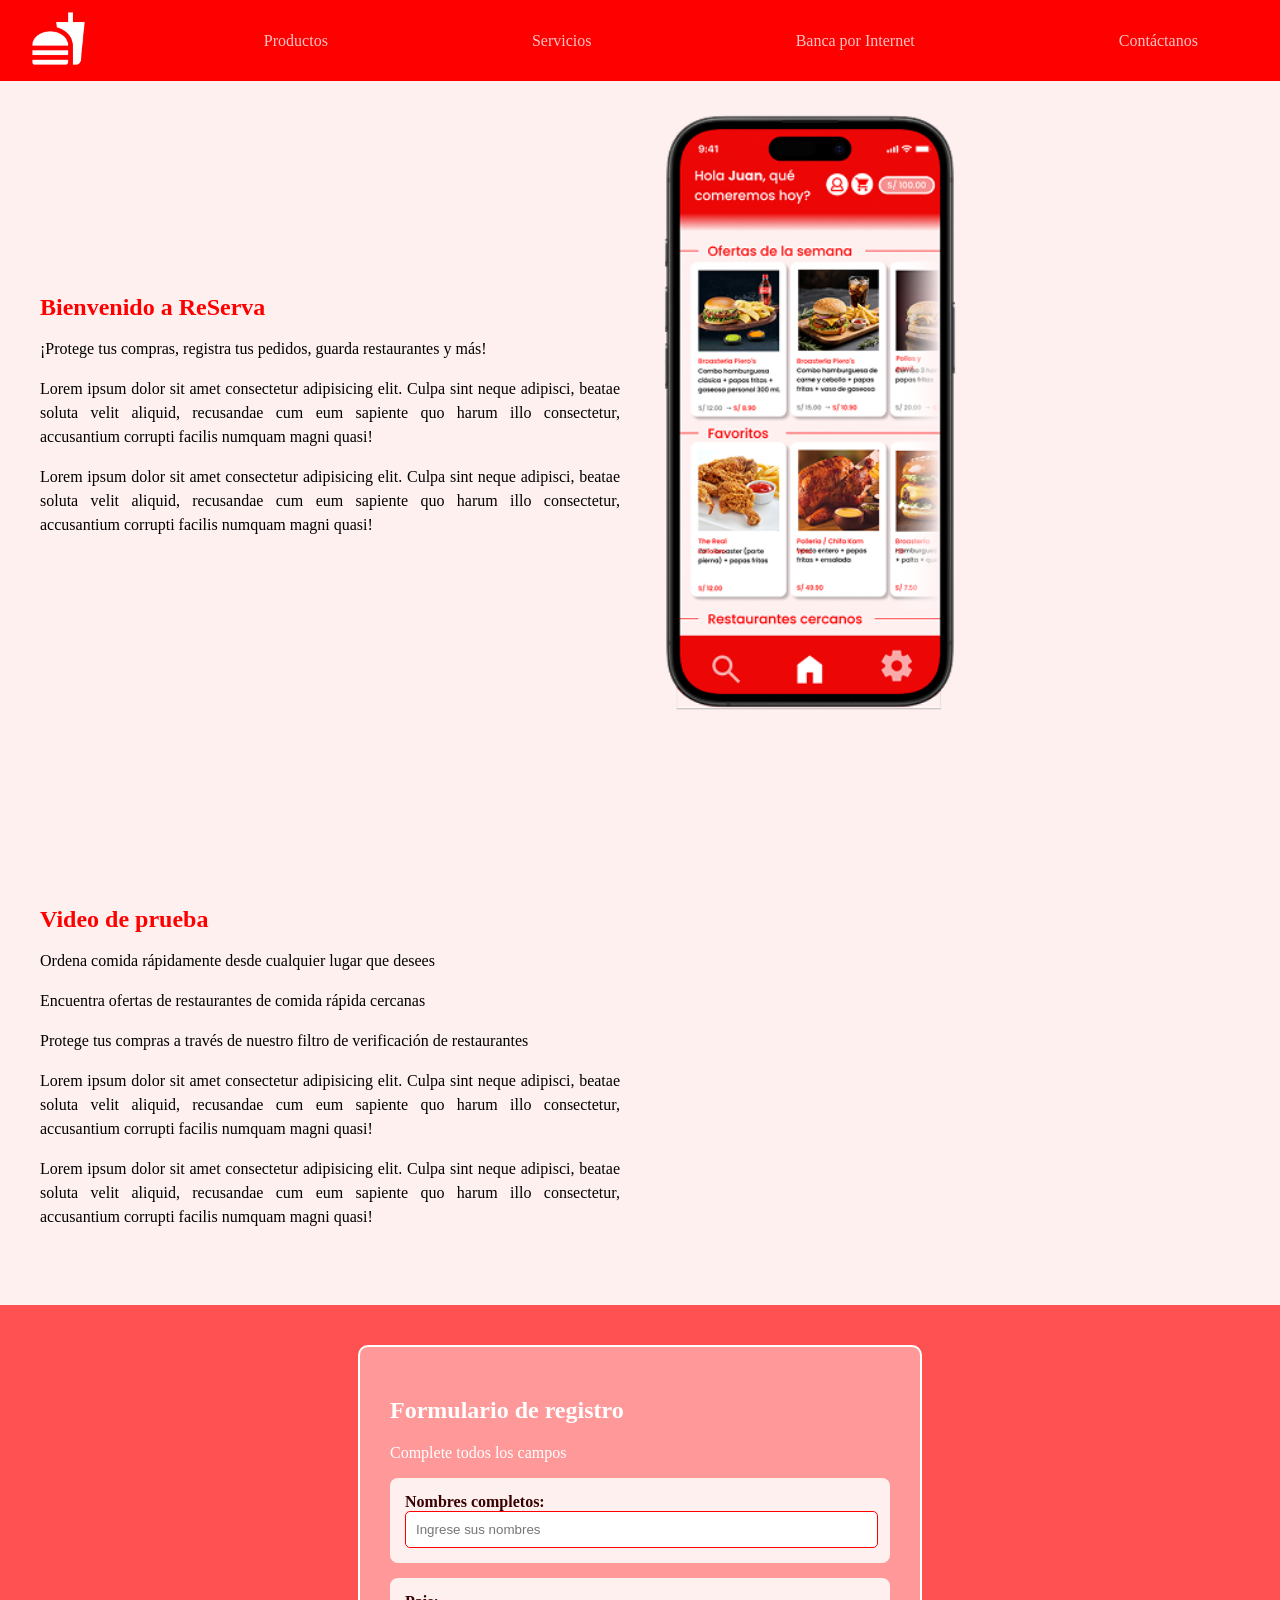
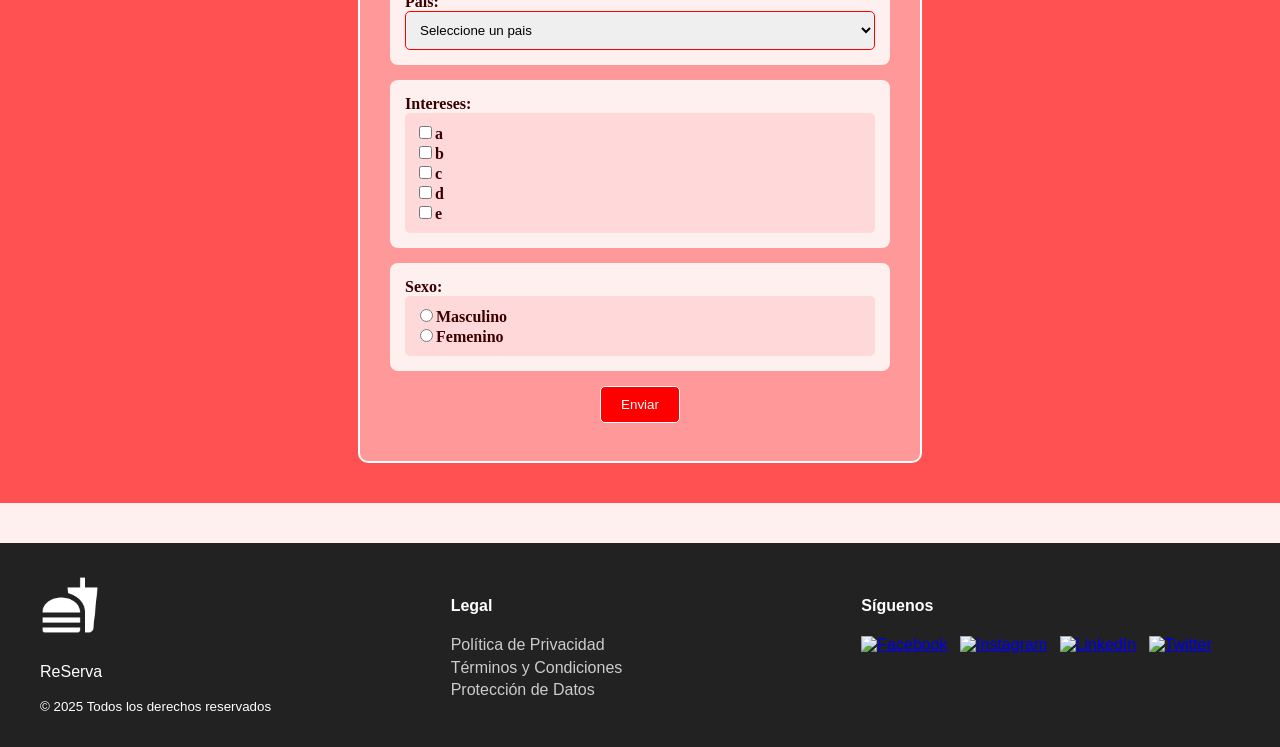
==== index.html @ 0a6ad951 "Add files via upload" ====
<!DOCTYPE html>
<html lang="en">
  <head>
    <meta charset="UTF-8" />
    <meta name="viewport" content="width=device-width, initial-scale=1.0" />
    <meta http-equiv="X-UA-Compatible" content="ie=edge" />
    <title>HTML + CSS</title>
    <link rel="stylesheet" href="styles.css" />
    <link rel="stylesheet" href="Pie.css" />
  </head>
  <body>
    <!-- Sección de logo y menús -->
    <nav class="topheader">
      <a href="" class="logo">
        <img
          height=""
          width=""
          src="img/material-symbols_fastfood.png"
          alt=""
        />
      </a>
      <ul class="Menu-Horizontal">
        <li><a href="">Productos</a></li>
        <li>
          <a href="">Servicios</a>
          <ul class="Menu-Vertical">
            <li><a href="">Pago Servicios</a></li>
            <li><a href="">Pago Impuestos</a></li>
            <li><a href="">Transferencias</a></li>
            <li><a href="">Financieras</a></li>
          </ul>
        </li>
        <li><a href="">Banca por Internet</a></li>
        <li><a href="">Contáctanos</a></li>
      </ul>
    </nav>
    <!-- Sección productos -->
    <section class="seccion-productos">
      <div class="div-gral-prod">
        <div class="div-prod-texto">
          <h1>Bienvenido a ReServa</h1>
          <p>
            ¡Protege tus compras, registra tus pedidos, guarda restaurantes y
            más!
          </p>
          <p>
            Lorem ipsum dolor sit amet consectetur adipisicing elit. Culpa sint
            neque adipisci, beatae soluta velit aliquid, recusandae cum eum
            sapiente quo harum illo consectetur, accusantium corrupti facilis
            numquam magni quasi!
          </p>
          <p>
            Lorem ipsum dolor sit amet consectetur adipisicing elit. Culpa sint
            neque adipisci, beatae soluta velit aliquid, recusandae cum eum
            sapiente quo harum illo consectetur, accusantium corrupti facilis
            numquam magni quasi!
          </p>
        </div>
        <div class="div-prod-img">
          <img src="img/Group-30-1.png" alt="Celular con la app" />
        </div>
      </div>
    </section>
    <!-- Sección Banca -->
    <section class="seccion-banca">
      <div class="div-gral-banca">
        <div class="div-banca-texto">
          <h1>Video de prueba</h1>
          <p>Ordena comida rápidamente desde cualquier lugar que desees</p>
          <p>Encuentra ofertas de restaurantes de comida rápida cercanas</p>
          <p>
            Protege tus compras a través de nuestro filtro de verificación de
            restaurantes
          </p>
          <p>
            Lorem ipsum dolor sit amet consectetur adipisicing elit. Culpa sint
            neque adipisci, beatae soluta velit aliquid, recusandae cum eum
            sapiente quo harum illo consectetur, accusantium corrupti facilis
            numquam magni quasi!
          </p>
          <p>
            Lorem ipsum dolor sit amet consectetur adipisicing elit. Culpa sint
            neque adipisci, beatae soluta velit aliquid, recusandae cum eum
            sapiente quo harum illo consectetur, accusantium corrupti facilis
            numquam magni quasi!
          </p>
        </div>
        <div class="div-banca-video">
          <iframe
            width="560"
            height="315"
            src="https://www.youtube.com/embed/U0dW24WEgvE?si=F__KaUR1yW2EJbVD"
            title="YouTube video player"
            frameborder="0"
            allow="accelerometer; autoplay; clipboard-write; encrypted-media; gyroscope; picture-in-picture; web-share"
            referrerpolicy="strict-origin-when-cross-origin"
            allowfullscreen
          ></iframe>
        </div>
      </div>
    </section>
    <!-- Seccion contactanos -->
    <section class="seccion-formulario">
      <div class="div-cont-formulario">
        <h2>Formulario de registro</h2>
        <p>Complete todos los campos</p>
        <form class="formulario-registro">
          <!-- label/input -->
          <div class="campo">
            <label for="nombre">Nombres completos:</label>
            <input
              class="camp-text"
              type="text"
              id="nombre"
              name="nombre"
              placeholder="Ingrese sus nombres"
            />
          </div>
          <!-- menu desplegable -->
          <div class="campo">
            <label for="nombre">Pais:</label>
            <select id="pais" name="pais" class="campo-pais-align">
              <option value="">Seleccione un pais</option>
              <option value="peru">Peru</option>
              <option value="argentina">Argentina</option>
              <option value="colombia">Colombia</option>
              <option value="uruguay">Uruguay</option>
            </select>
          </div>
          <!-- checkbox -->
          <div class="campo">
            <label>Intereses:</label>
            <ul class="lista-checkbox">
              <li>
                <label
                  ><input type="checkbox" name="intereses" value="a" />a</label
                >
              </li>
              <li>
                <label
                  ><input type="checkbox" name="intereses" value="b" />b</label
                >
              </li>
              <li>
                <label
                  ><input type="checkbox" name="intereses" value="c" />c</label
                >
              </li>
              <li>
                <label
                  ><input type="checkbox" name="intereses" value="d" />d</label
                >
              </li>
              <li>
                <label
                  ><input type="checkbox" name="intereses" value="e" />e</label
                >
              </li>
            </ul>
          </div>
          <!-- redio -->
          <div class="campo">
            <label>Sexo:</label>
            <ul class="lista-radio">
              <li>
                <label
                  ><input
                    type="radio"
                    name="sexo"
                    value="masculino"
                  />Masculino</label
                >
              </li>
              <li>
                <label
                  ><input
                    type="radio"
                    name="sexo"
                    value="femenino"
                  />Femenino</label
                >
              </li>
            </ul>
          </div>
          <div class="boton-align">
            <button type="submit">Enviar</button>
          </div>
        </form>
      </div>
    </section>
    <!-- PIE DE PAGINA -->

    <section id="footer">
      <footer class="footer">
        <div class="footer-container">
          <!-- Logo y nombre de sitio -->
          <div class="footer-brand">
            <img
              src="img/material-symbols_fastfood.png"
              alt="Logo"
              class="footer-logo"
            />
            <p>ReServa</p>
            <small>© 2025 Todos los derechos reservados</small>
          </div>

          <!-- Enlaces legales -->
          <div class="footer-links">
            <h4>Legal</h4>
            <a href="/Documentos/3.politica-privacidad.pdf"
              >Política de Privacidad</a
            >
            <!-- Dentro de href llama a un documento pdf con la poltica-->
            <a href="documentos/obtenerDocumento.pdf">Términos y Condiciones</a>
            <!-- Dentro de href llama a un documento pdf con los terminos y condiciones-->
            <a href="/Documentos/LeyProteccionDatos.pdf">Protección de Datos</a>
          </div>

          <!-- Redes sociales con íconos personalizados -->
          <div class="footer-social">
            <h4>Síguenos</h4>
            <a href="#"
              ><img
                src="https://cdn-icons-png.flaticon.com/512/145/145802.png"
                alt="Facebook"
                class="social-icon"
            /></a>
            <a href="#"
              ><img
                src="https://cdn-icons-png.flaticon.com/512/145/145812.png"
                alt="Instagram"
                class="social-icon"
            /></a>
            <a href="#"
              ><img
                src="https://cdn-icons-png.flaticon.com/512/145/145807.png"
                alt="LinkedIn"
                class="social-icon"
            /></a>
            <a href="#"
              ><img
                src="https://cdn-icons-png.flaticon.com/512/145/145806.png"
                alt="Twitter"
                class="social-icon"
            /></a>
          </div>
        </div>
      </footer>
    </section>
  </body>
</html>
---- styles.css ----
/* Seccion de logo y menus */
.topheader {
  position: fixed;
  background-color: red;
  width: 100%;
  display: flex;
  align-items: center;
  justify-content: space-between;
  padding: 0 1.25rem;
}

body {
  background-color: rgb(255, 240, 240);
  margin: 0;
}

.Menu-Horizontal {
  list-style: none;
  display: flex;
  justify-content: space-around;
  width: 100%;
}

.Menu-Horizontal li a {
  display: block;
  text-decoration: none;
  color: rgb(255, 195, 195);
}

.Menu-Horizontal li a:hover {
  color: white;
  font-size: 1.563rem;
}

.Menu-Vertical {
  padding: 0;
  position: absolute;
  display: none;
  list-style: none;
  width: 9.375rem;
  background-color: rgb(248, 189, 189);
}

.Menu-Horizontal li:hover .Menu-Vertical {
  display: block;
}

.Menu-Vertical li a {
  padding: 0.938rem 0.938rem 0.938rem 0.938rem;
  color: white;
}

.Menu-Vertical li:hover {
  background-color: white;
}

.Menu-Vertical li a:hover {
  color: red;
}

.logo {
  padding: 0.625rem 0.625rem 0.625rem 0.625rem;
}

.logo img {
  width: 70%;
}

/* Seccion productos */
.seccion-productos {
  padding: 6.875rem 1.25rem;
  background-color: rgb(255, 240, 240);
}

.div-gral-prod {
  display: flex;
  justify-content: space-between;
  align-items: center;
  max-width: 75rem;
  margin: 0 auto;
  gap: 2.5rem; /* Separacion de las dos flex (divisiones)*/
}

.div-prod-texto {
  flex: 1;
}

.div-prod-texto h1 {
  color: red;
  margin-bottom: 0.938rem;
}

.div-prod-texto p {
  color: black;
  line-height: 1.5;
  text-align: justify;
}

.div-prod-img {
  flex: 1;
}

.div-prod-img img {
  width: 100%; /*  ancho de la pantalla */
  max-width: 18.75rem; /* pixeles maximos */
}

/* Seccion banca */
.seccion-banca {
  padding: 3.75rem 1.25rem;
  background-color: rgb(255, 240, 240);
}

.div-gral-banca {
  display: flex;
  justify-content: space-between;
  align-items: center;
  max-width: 75rem;
  margin: 0 auto;
  gap: 2.5rem;
}

.div-banca-texto {
  flex: 1;
}

.div-banca-texto h1 {
  color: red;
  margin-bottom: 0.938rem;
}

.div-banca-texto p {
  color: black;
  line-height: 1.5;
  text-align: justify;
}

.div-banca-video {
  flex: 1;
  align-items: center;
}

.div-banca-video iframe {
  width: 100%; /* ancho de la pantalla */
  max-width: 31.25rem; /* pixeles maximos */
}

.seccion-formulario {
  background-color: rgb(255, 81, 81);
  padding: 2.5rem;
  border: 0.188rem;
  display: flex;
  justify-content: center;
  margin-bottom: 2.5rem;
}

.div-cont-formulario {
  background-color: rgba(255, 165, 165, 0.863);
  padding: 1.875rem;
  border: 0.125rem solid white;
  border-radius: 0.625rem;
  width: 100%;
  max-width: 31.25rem;
  color: white;
}

.campo {
  border: 0.063rem;
  padding: 0.938rem;
  margin-bottom: 0.938rem;
  border-radius: 0.5rem;
  background-color: rgb(255, 240, 240);
}

.formulario-registro {
  display: block;
  font-weight: 600;
  margin-bottom: 0.5rem;
  color: rgb(56, 0, 0);
}

/* inputs y selects */
input[type="text"],
select {
  width: 96%;
  padding: 0.625rem;
  border: 0.063rem solid red;
  border-radius: 0.313rem;
}

.lista-checkbox,
.lista-radio {
  list-style: none;
  padding: 0.625rem;
  margin: 0;
  border: 0.063rem;
  background-color: rgba(255, 109, 109, 0.178);
  border-radius: 0.313rem;
}

button {
  background-color: red;
  padding: 0.625rem 1.25rem;
  color: white;
  border: 0.063rem solid white;
  border-radius: 0.313rem;
  cursor: pointer;
}

.boton-align {
  display: flex;
  justify-content: center;
}

.campo-pais-align {
  width: 100%;
}
---- Pie.css ----
/* Footer general */
.footer {
  background-color: #222; /* Fondo oscuro para contraste */
  color: white;
  padding: 2rem 1rem;
  font-family: "Roboto", sans-serif;
}

/* Contenedor flexible para 3 columnas */
.footer-container {
  display: flex;
  flex-direction: row;
  justify-content: space-between;
  flex-wrap: wrap;
  max-width: 75rem;
  margin: auto;
  gap: 2rem;
}

/* Marca o logotipo */
.footer-brand {
  flex: 1;
  min-width: 12.5rem;
}

.footer-logo {
  width: 3.75rem;
  height: auto;
  margin-bottom: 0.5rem;
}

/* Enlaces legales */
.footer-links {
  flex: 1;
  min-width: 12.5rem;
}

.footer-links a {
  display: block;
  color: #ccc;
  text-decoration: none;
  margin: 0.3rem 0;
}

.footer-links a:hover {
  color: #fff;
}

/* Redes sociales con íconos */
.footer-social {
  flex: 1;
  min-width: 12.5rem;
}

.social-icon {
  width: 2rem;
  height: 2rem;
  margin-right: 0.5rem;
  transition: transform 0.2s ease-in-out;
}

.social-icon:hover {
  transform: scale(1.2);
}

/* Responsive para pantallas pequeñas */
@media (max-width: 48rem) {
  .footer-container {
    flex-direction: column;
    align-items: center;
    text-align: center;
  }

  .footer-social img {
    margin-bottom: 0.5rem;
  }
}
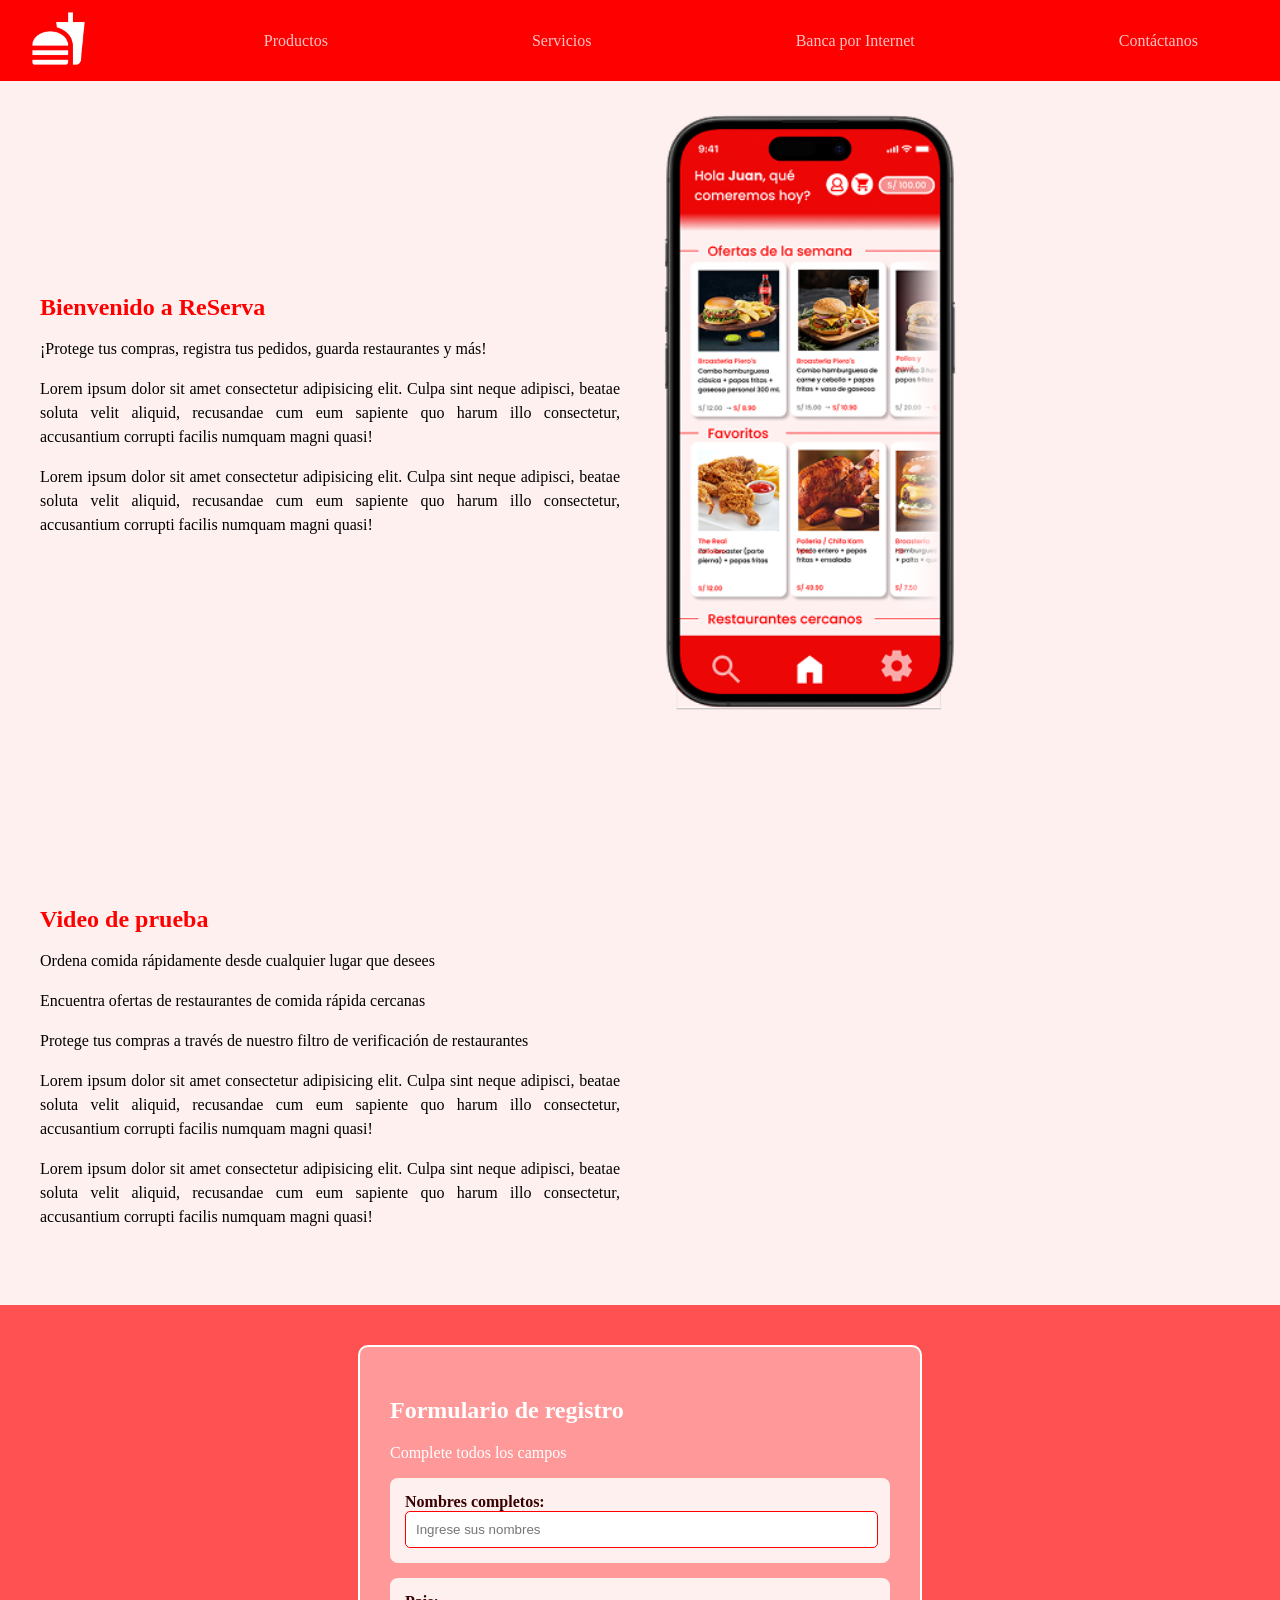
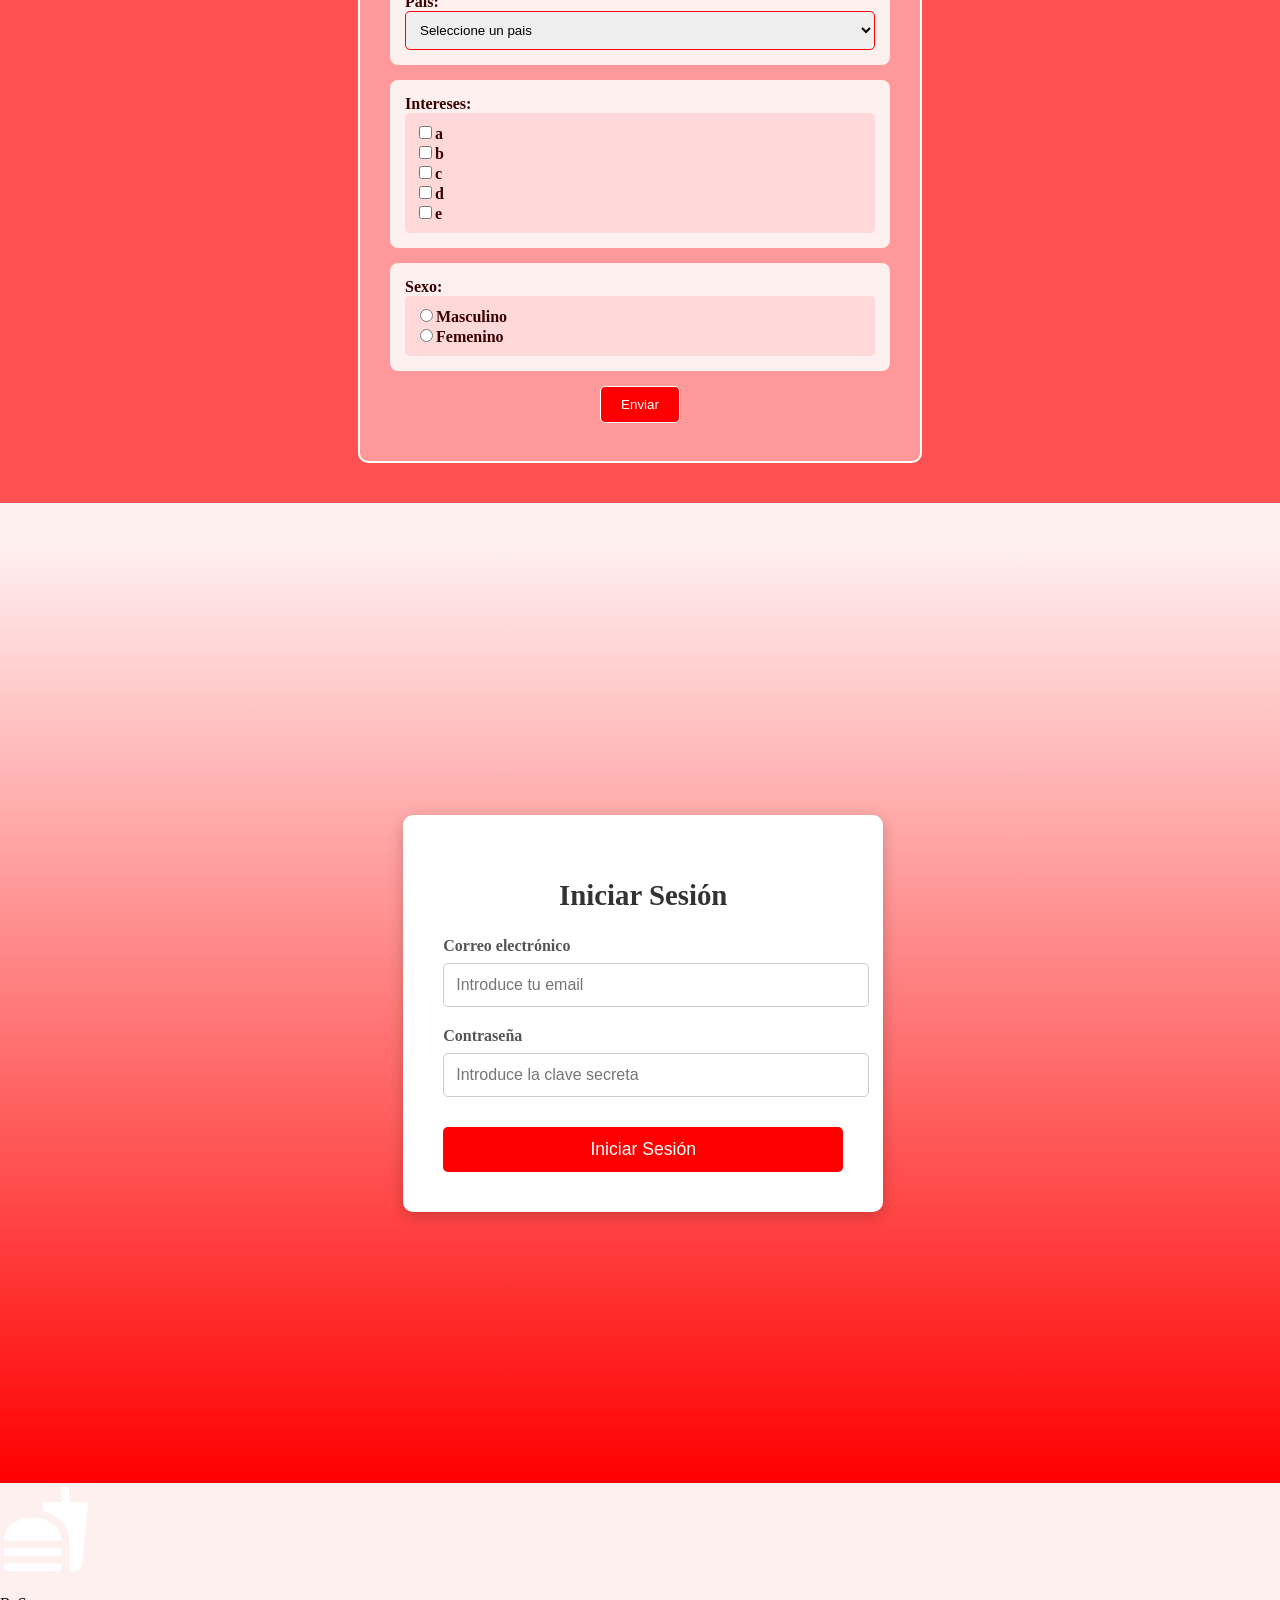
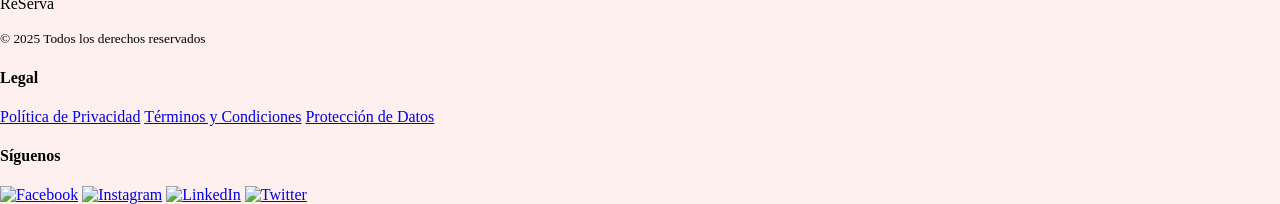
==== commit 593952ad: "se creo la seccion iniciar sesion" ====
--- a/index.html
+++ b/index.html
@@ -7,6 +7,7 @@
     <title>HTML + CSS</title>
     <link rel="stylesheet" href="styles.css" />
     <link rel="stylesheet" href="Pie.css" />
+    <link rel="stylesheet" href="login.css" />
   </head>
   <body>
     <!-- Sección de logo y menús -->
@@ -188,6 +189,38 @@
         </form>
       </div>
     </section>
+    <!-- Seccion iniciar sesion -->
+    <section class="login-container">
+      <div class="login-box">
+        <h2>Iniciar Sesión</h2>
+
+        <form onsubmit="return validarLogin(event);">
+          <div class="input-group">
+            <label for="email">Correo electrónico</label>
+            <input
+              type="email"
+              id="email"
+              name="email"
+              placeholder="Introduce tu email"
+              required
+            />
+          </div>
+
+          <div class="input-group">
+            <label for="password">Contraseña</label>
+            <input
+              type="password"
+              id="password"
+              name="password"
+              placeholder="Introduce la clave secreta"
+              required
+            />
+          </div>
+
+          <button type="submit" class="login-button">Iniciar Sesión</button>
+        </form>
+      </div>
+    </section>
     <!-- PIE DE PAGINA -->
 
     <section id="footer">
@@ -247,5 +280,6 @@
         </div>
       </footer>
     </section>
+    <script src="login.js"></script>
   </body>
 </html>
--- a/login.css
+++ b/login.css
@@ -0,0 +1,109 @@
+/* Contenedor principal: Centra el formulario */
+.login-container {
+  display: flex;
+  justify-content: center;
+  align-items: center;
+  min-height: 100vh;
+  width: 97.38%;
+  /* Fondo atractivo para la vista de escritorio */
+  background: linear-gradient(to bottom, rgb(255, 240, 240) 0%, red 100%);
+  padding: 1.25rem; /* 20px de padding */
+}
+
+/* La caja del formulario */
+.login-box {
+  background: white;
+  padding: 2.5rem; /* 40px */
+  border-radius: 0.625rem; /* 10px */
+  box-shadow: 0 0.25rem 0.9375rem rgba(0, 0, 0, 0.2); /* Sombra */
+  width: 100%;
+  max-width: 25rem; /* 400px, el ancho máximo */
+  text-align: center;
+}
+
+.login-box h2 {
+  margin-bottom: 1.5625rem; /* 25px */
+  color: #333;
+  font-size: 1.8rem;
+}
+
+/* División para agrupar Label e Input */
+.input-group {
+  margin-bottom: 1.25rem; /* 20px */
+  text-align: left;
+}
+
+.input-group label {
+  display: block;
+  margin-bottom: 0.5rem; /* 8px */
+  font-weight: bold;
+  color: #555;
+}
+
+.input-group input {
+  width: 100%;
+  padding: 0.75rem; /* 12px */
+  border: 1px solid #ccc;
+  border-radius: 0.3125rem; /* 5px */
+  font-size: 1rem;
+  transition: border-color 0.3s;
+}
+
+.input-group input:focus {
+  border-color: red;
+  outline: none;
+}
+
+/* Estilo del botón */
+.login-button {
+  width: 100%;
+  padding: 0.75rem; /* 12px */
+  border: none;
+  border-radius: 0.3125rem; /* 5px */
+  background-color: red;
+  color: white;
+  font-size: 1.1rem;
+  cursor: pointer;
+  transition: background-color 0.3s ease;
+  margin-top: 0.625rem; /* 10px */
+}
+
+.login-button:hover {
+  background-color: rgb(255, 81, 81);
+  color: rgb(255, 195, 195);
+}
+
+/* -------------------------------------- */
+/* MEDIA QUERY: RESPONSIVE MÓVILES */
+/* -------------------------------------- */
+
+/* Estilos aplicados cuando la pantalla mide 600px o menos */
+@media (max-width: 600px) {
+  /* El contenedor principal simula una vista de aplicación */
+  .login-container {
+    padding: 0; /* Quita el padding exterior */
+    background: #fff; /* Fondo blanco liso */
+    align-items: flex-start; /* Mueve el formulario arriba */
+    min-height: auto;
+  }
+
+  /* La caja del formulario se expande y pierde los adornos de tarjeta */
+  .login-box {
+    padding: 1.5rem; /* 24px de padding interno */
+    margin-top: 2rem; /* 32px de espacio superior */
+    width: 100%;
+    max-width: 100%;
+    box-shadow: none; /* Elimina la sombra */
+    border-radius: 0; /* Elimina el borde redondeado */
+    border: none;
+  }
+
+  .login-box h2 {
+    font-size: 1.7rem; /* Ajuste sutil del tamaño */
+    text-align: left;
+  }
+
+  .input-group input {
+    padding: 1rem; /* Aumenta el padding para un mejor toque táctil (16px) */
+  }
+}
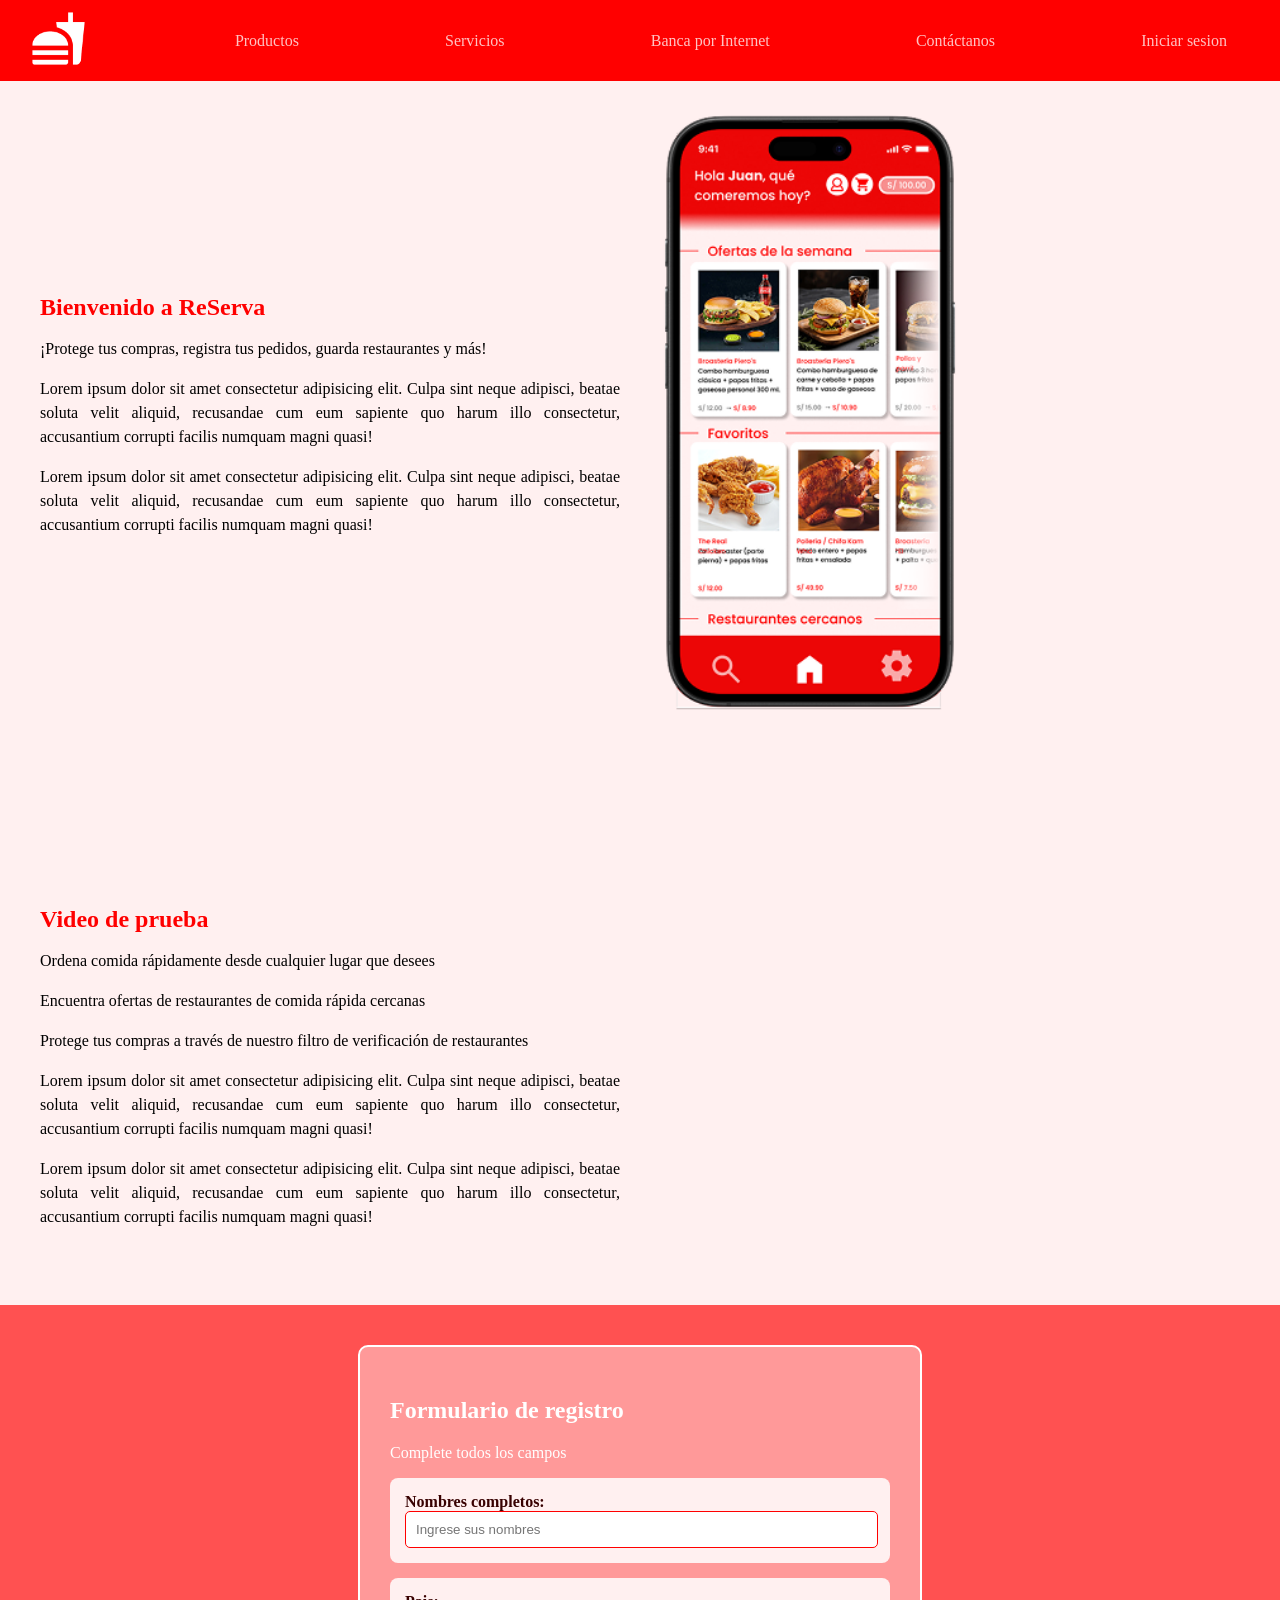
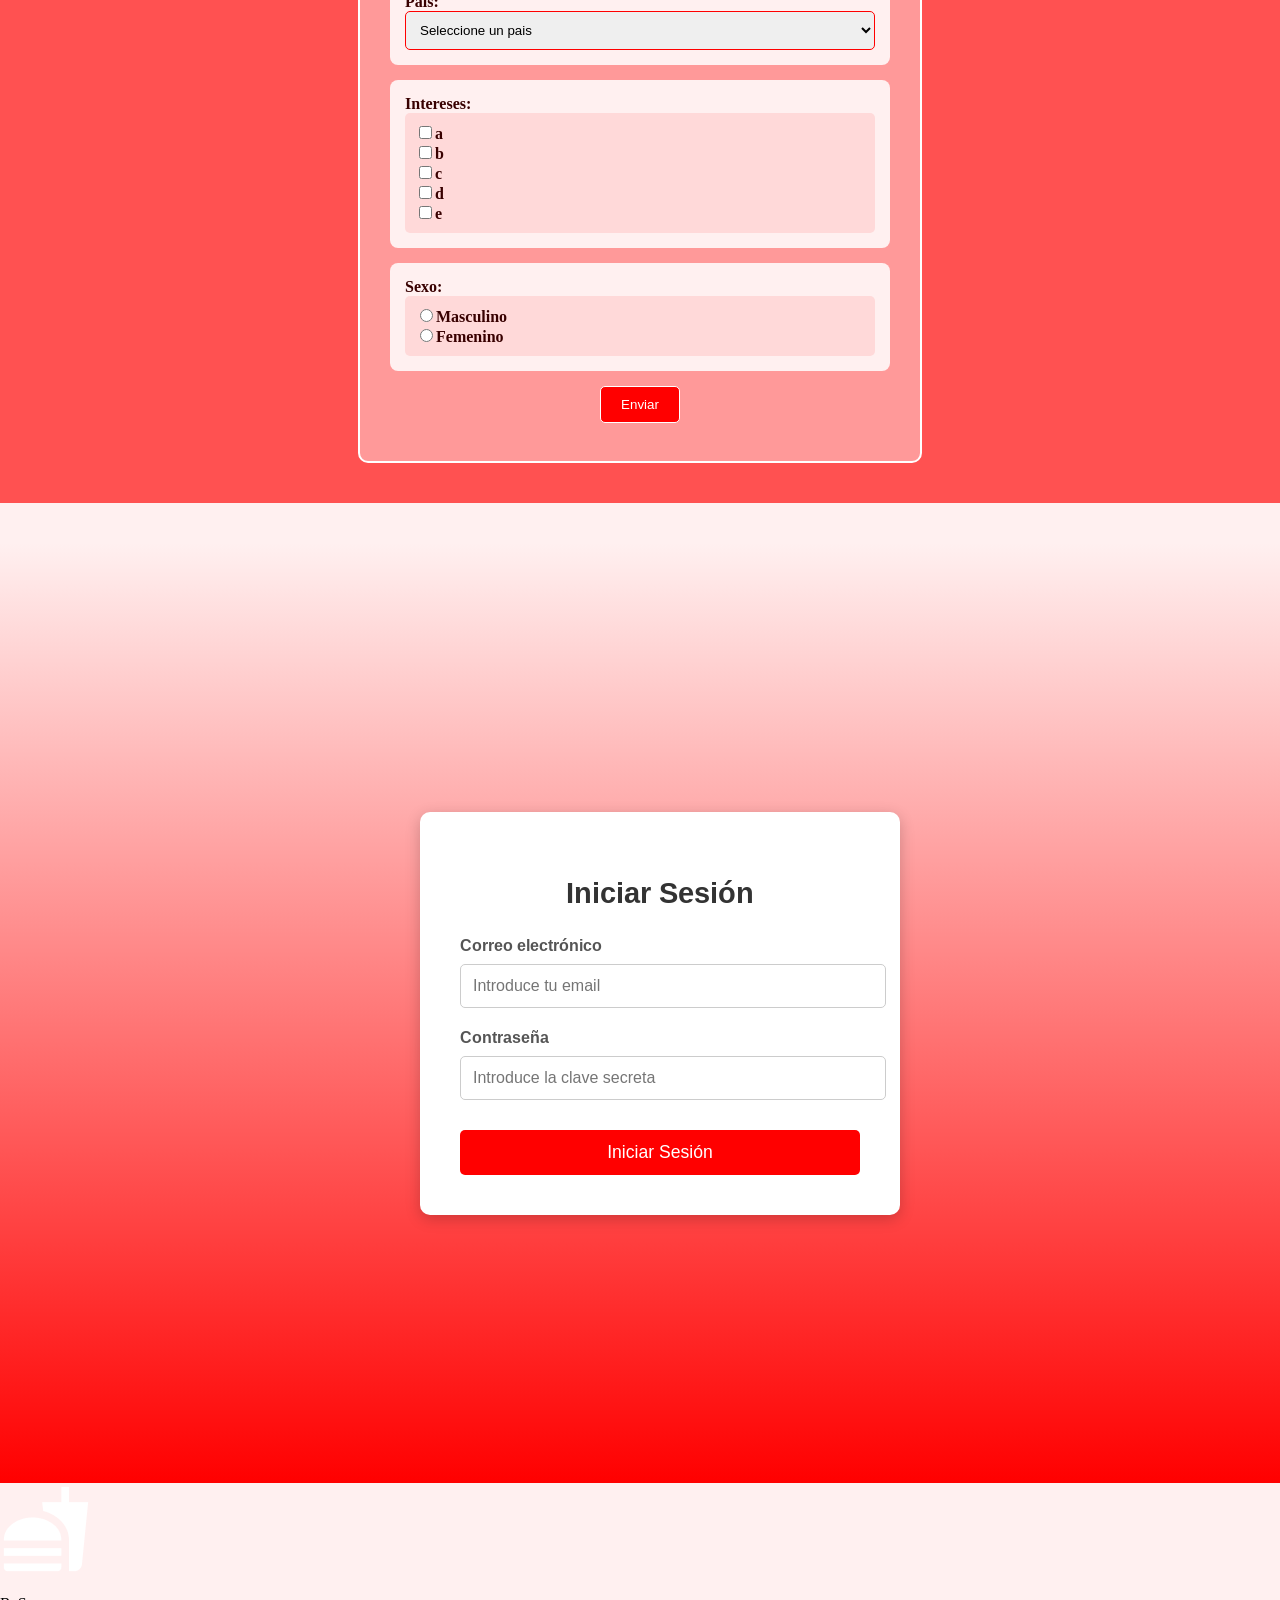
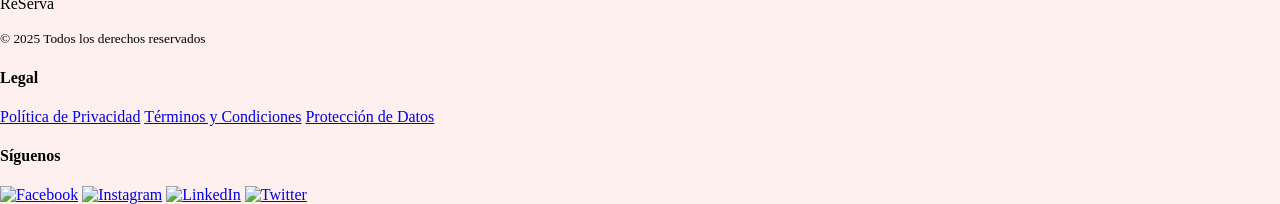
==== commit e7dbb669: "se agrega un boton para menu hamburguesa" ====
--- a/index.html
+++ b/index.html
@@ -8,10 +8,16 @@
     <link rel="stylesheet" href="styles.css" />
     <link rel="stylesheet" href="Pie.css" />
     <link rel="stylesheet" href="login.css" />
+    <link rel="stylesheet" href="menu_toggle.css" />
   </head>
   <body>
     <!-- Sección de logo y menús -->
     <nav class="topheader">
+      <!-- BOTÓN HAMBURGUESA -->
+      <button class="menu-toggle" aria-label="Abrir menú">
+        &#9776;
+        <!-- Ícono de hamburguesa -->
+      </button>
       <a href="" class="logo">
         <img
           height=""
@@ -33,6 +39,7 @@
         </li>
         <li><a href="">Banca por Internet</a></li>
         <li><a href="">Contáctanos</a></li>
+        <li><a href="#iniciar-sesion">Iniciar sesion</a></li>
       </ul>
     </nav>
     <!-- Sección productos -->
@@ -190,7 +197,7 @@
       </div>
     </section>
     <!-- Seccion iniciar sesion -->
-    <section class="login-container">
+    <section class="login-container" id="iniciar-sesion">
       <div class="login-box">
         <h2>Iniciar Sesión</h2>
 
@@ -281,5 +288,6 @@
       </footer>
     </section>
     <script src="login.js"></script>
+    <script src="menu_toogle.js"></script>
   </body>
 </html>
--- a/login.css
+++ b/login.css
@@ -1,10 +1,13 @@
+@import url("https://fonts.googleapis.com/css2?family=Arimo:ital,wght@0,400..700;1,400..700&family=Inter:ital,opsz,wght@0,14..32,100..900;1,14..32,100..900&display=swap");
+
 /* Contenedor principal: Centra el formulario */
 .login-container {
+  font-family: "Arimo", sans-serif;
   display: flex;
   justify-content: center;
   align-items: center;
   min-height: 100vh;
-  width: 97.38%;
+  width: 100%;
   /* Fondo atractivo para la vista de escritorio */
   background: linear-gradient(to bottom, rgb(255, 240, 240) 0%, red 100%);
   padding: 1.25rem; /* 20px de padding */
--- a/menu_toggle.css
+++ b/menu_toggle.css
@@ -0,0 +1,35 @@
+/* BOTÓN HAMBURGUESA (ESCONDE EN DESKTOP) */
+.menu-toggle {
+  display: none; /* Oculto por defecto */
+  font-size: 2rem; /* Tamaño del ícono hamburguesa */
+  background: none; /* Sin fondo */
+  border: none; /* Sin bordes */
+  cursor: pointer; /* Manito al pasar el mouse */
+  margin-right: 1rem; /* Espacio entre el borde derecho */
+}
+
+/* RESPONSIVE: MÓVILES */
+@media (max-width: 768px) {
+  .menu-toggle {
+    display: block; /* Mostrar botón hamburguesa en móviles */
+    color: black;
+  }
+
+  .Menu-Horizontal {
+    display: none; /* Ocultar menú horizontal por defecto */
+    flex-direction: column; /* Mostrarlo en vertical al activarse */
+    width: 100%;
+    background-color: white;
+    position: absolute;
+    top: 5rem; /* Debajo del menú fijo */
+    left: 0;
+  }
+
+  .Menu-Horizontal.active {
+    display: flex; /* Mostrar menú al activar la clase */
+  }
+
+  .Menu-Horizontal li {
+    border-bottom: 1px solid #ccc; /* Líneas separadoras */
+  }
+}
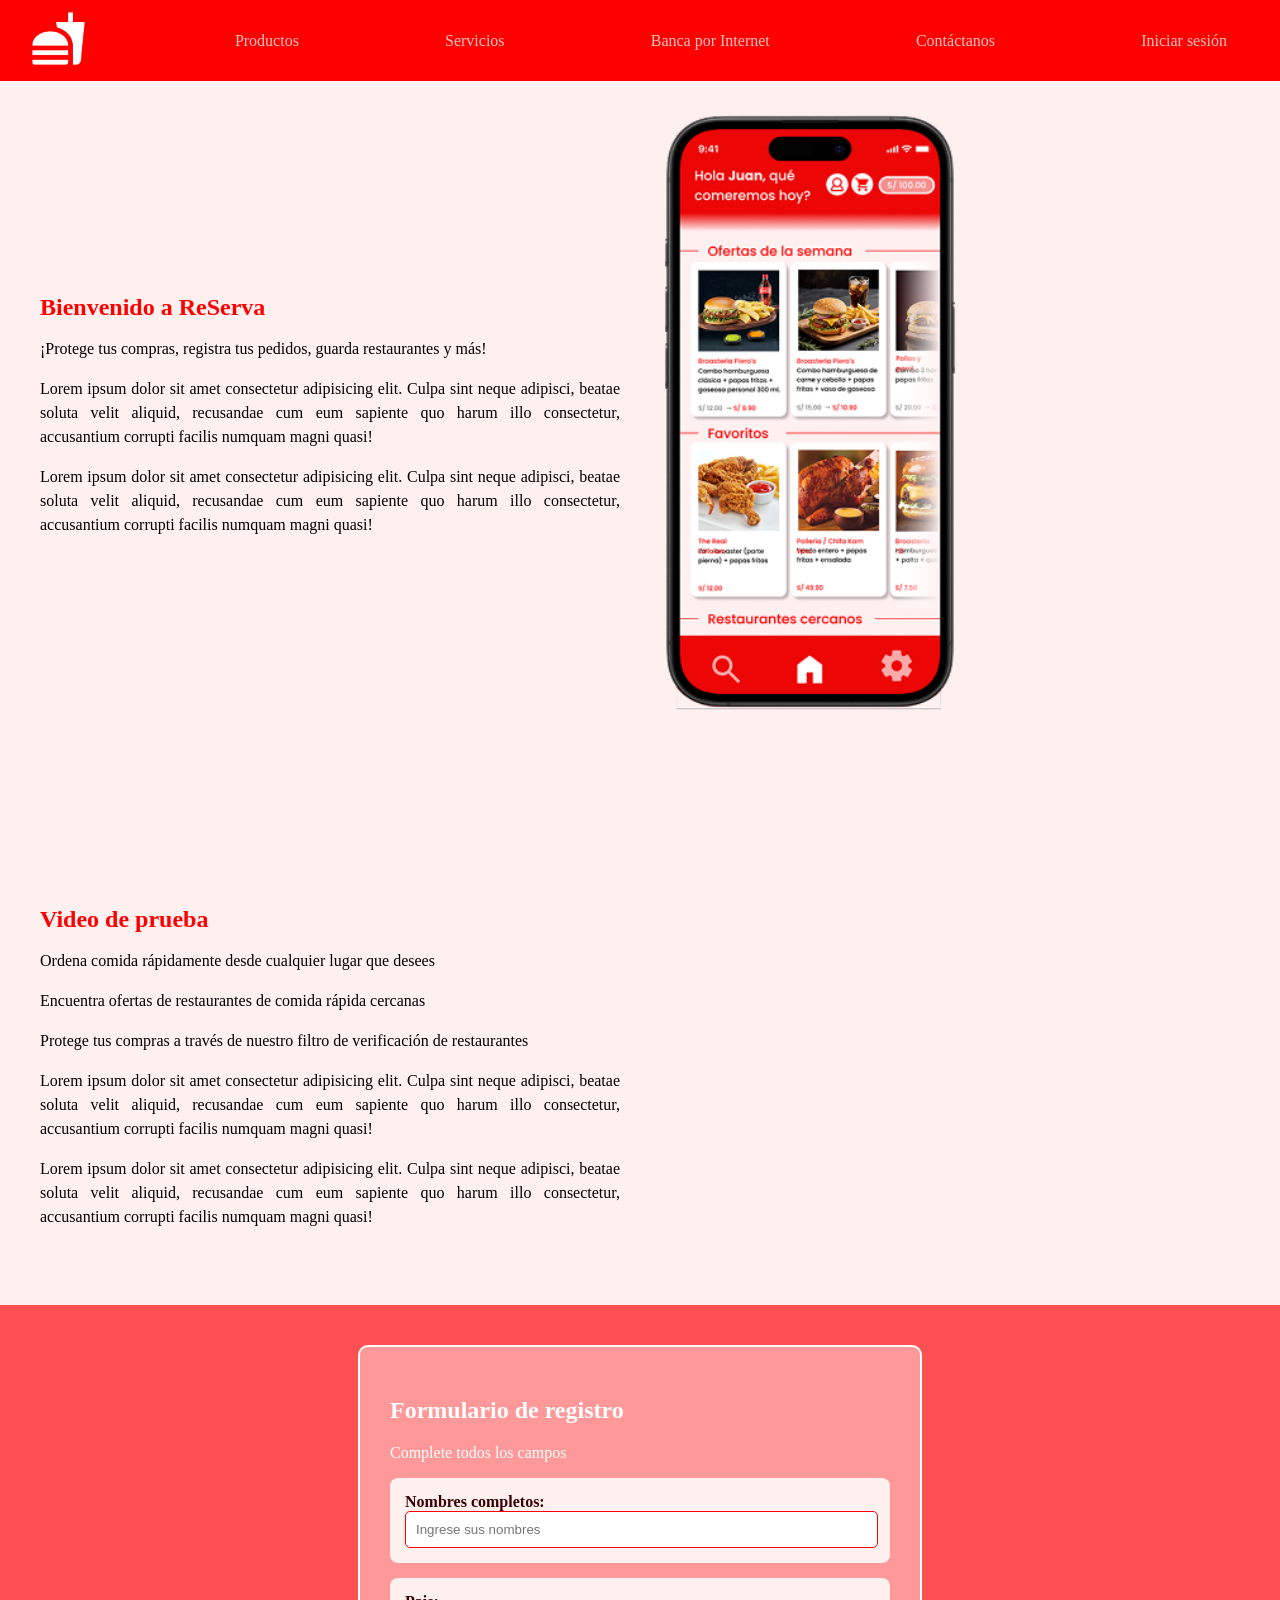
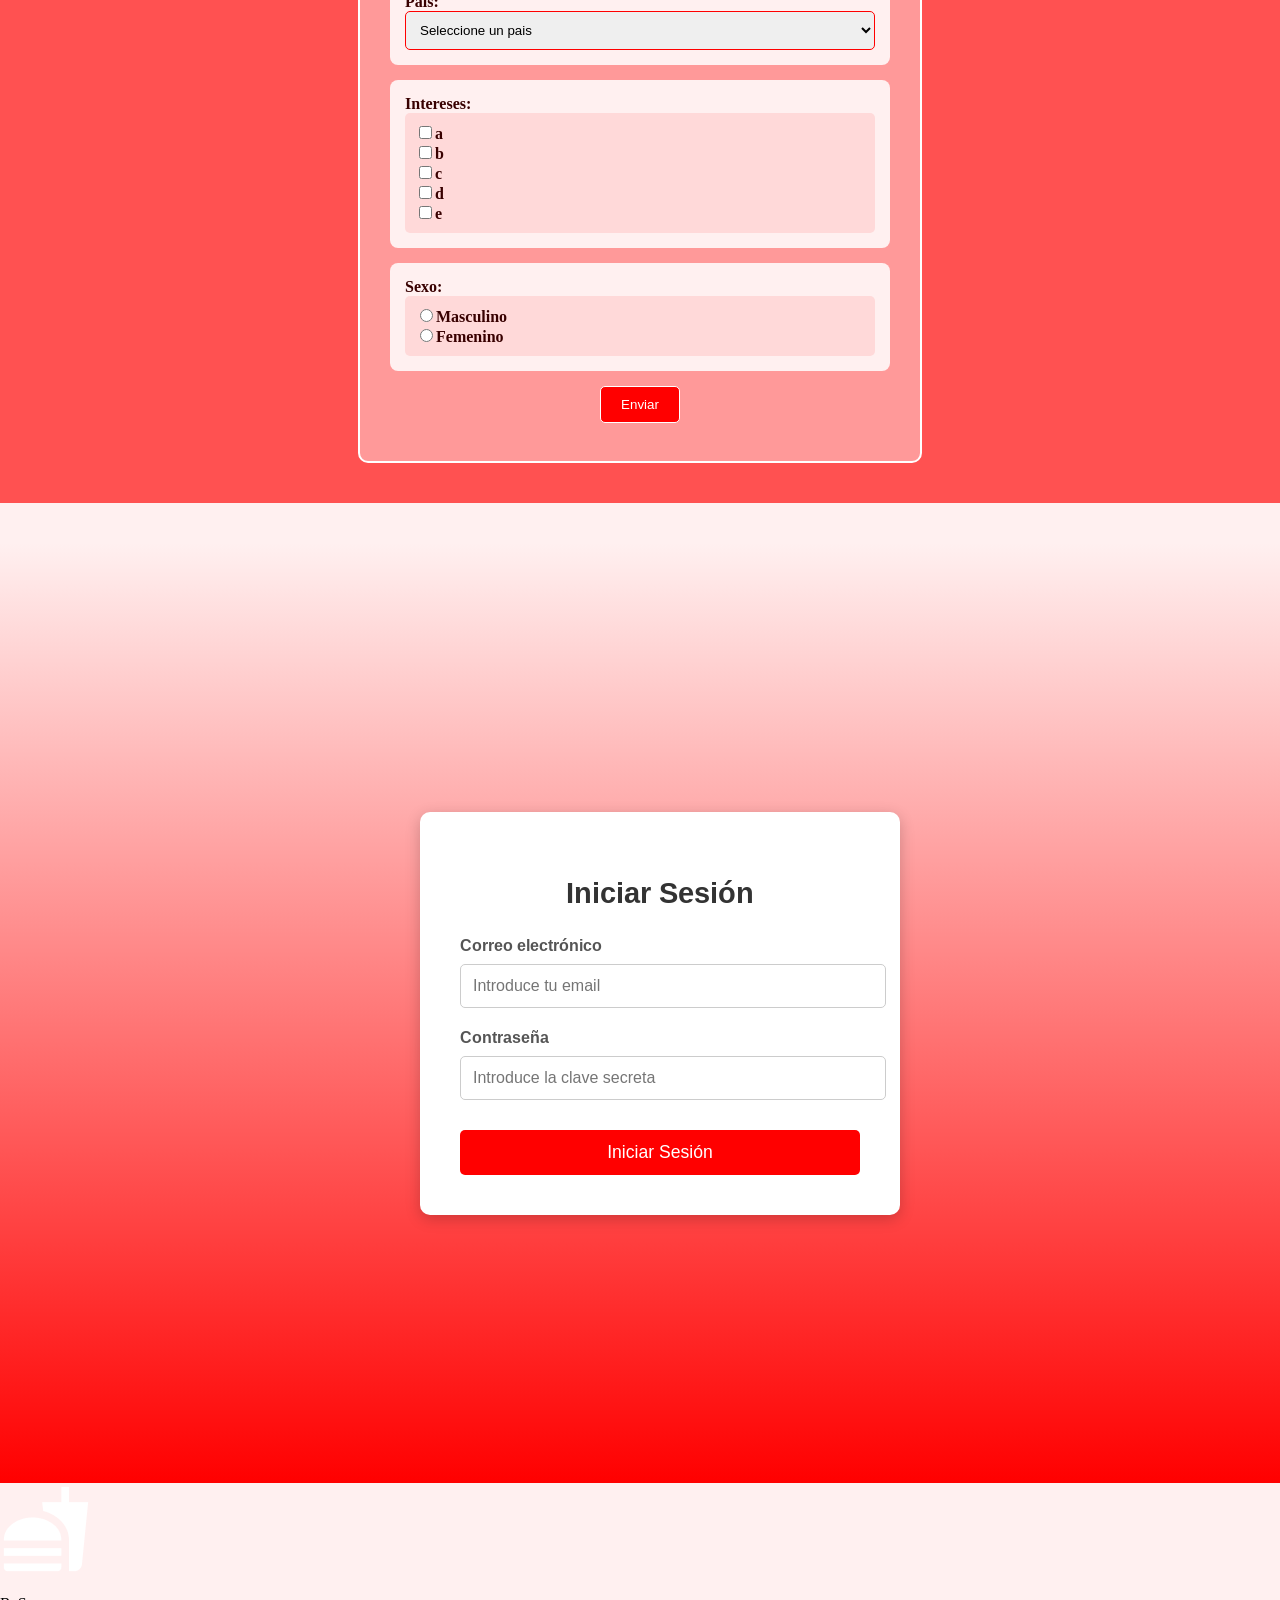
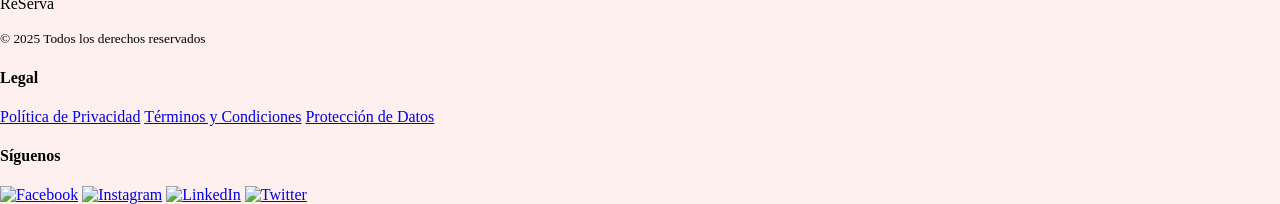
==== commit 5da0ee4e: "menu hamburguesa 3.0" ====
--- a/index.html
+++ b/index.html
@@ -39,7 +39,7 @@
         </li>
         <li><a href="">Banca por Internet</a></li>
         <li><a href="">Contáctanos</a></li>
-        <li><a href="#iniciar-sesion">Iniciar sesion</a></li>
+        <li><a href="#iniciar-sesion">Iniciar sesión</a></li>
       </ul>
     </nav>
     <!-- Sección productos -->
@@ -229,7 +229,6 @@
       </div>
     </section>
     <!-- PIE DE PAGINA -->
-
     <section id="footer">
       <footer class="footer">
         <div class="footer-container">
@@ -288,6 +287,6 @@
       </footer>
     </section>
     <script src="login.js"></script>
-    <script src="menu_toogle.js"></script>
+    <script src="menu_toggle.js"></script>
   </body>
 </html>
--- a/menu_toggle.css
+++ b/menu_toggle.css
@@ -1,7 +1,7 @@
 /* BOTÓN HAMBURGUESA (ESCONDE EN DESKTOP) */
 .menu-toggle {
   display: none; /* Oculto por defecto */
-  font-size: 2rem; /* Tamaño del ícono hamburguesa */
+  font-size: 4rem; /* Tamaño del ícono hamburguesa */
   background: none; /* Sin fondo */
   border: none; /* Sin bordes */
   cursor: pointer; /* Manito al pasar el mouse */
@@ -12,24 +12,33 @@
 @media (max-width: 768px) {
   .menu-toggle {
     display: block; /* Mostrar botón hamburguesa en móviles */
-    color: black;
+    color: white;
   }
 
   .Menu-Horizontal {
     display: none; /* Ocultar menú horizontal por defecto */
     flex-direction: column; /* Mostrarlo en vertical al activarse */
-    width: 100%;
+    width: 60%;
     background-color: white;
     position: absolute;
     top: 5rem; /* Debajo del menú fijo */
     left: 0;
+    max-width: 10rem;
   }
 
   .Menu-Horizontal.active {
     display: flex; /* Mostrar menú al activar la clase */
+    background-color: rgba(255, 165, 165, 0.863);
+    font-size: 1.5rem;
   }
 
   .Menu-Horizontal li {
-    border-bottom: 1px solid #ccc; /* Líneas separadoras */
+    border-bottom: 1px solid white; /* Líneas separadoras */
+  }
+
+  .Menu-Horizontal li a {
+    color: white;
+    padding-top: 0.5rem;
+    padding-bottom: 0.5rem;
   }
 }
